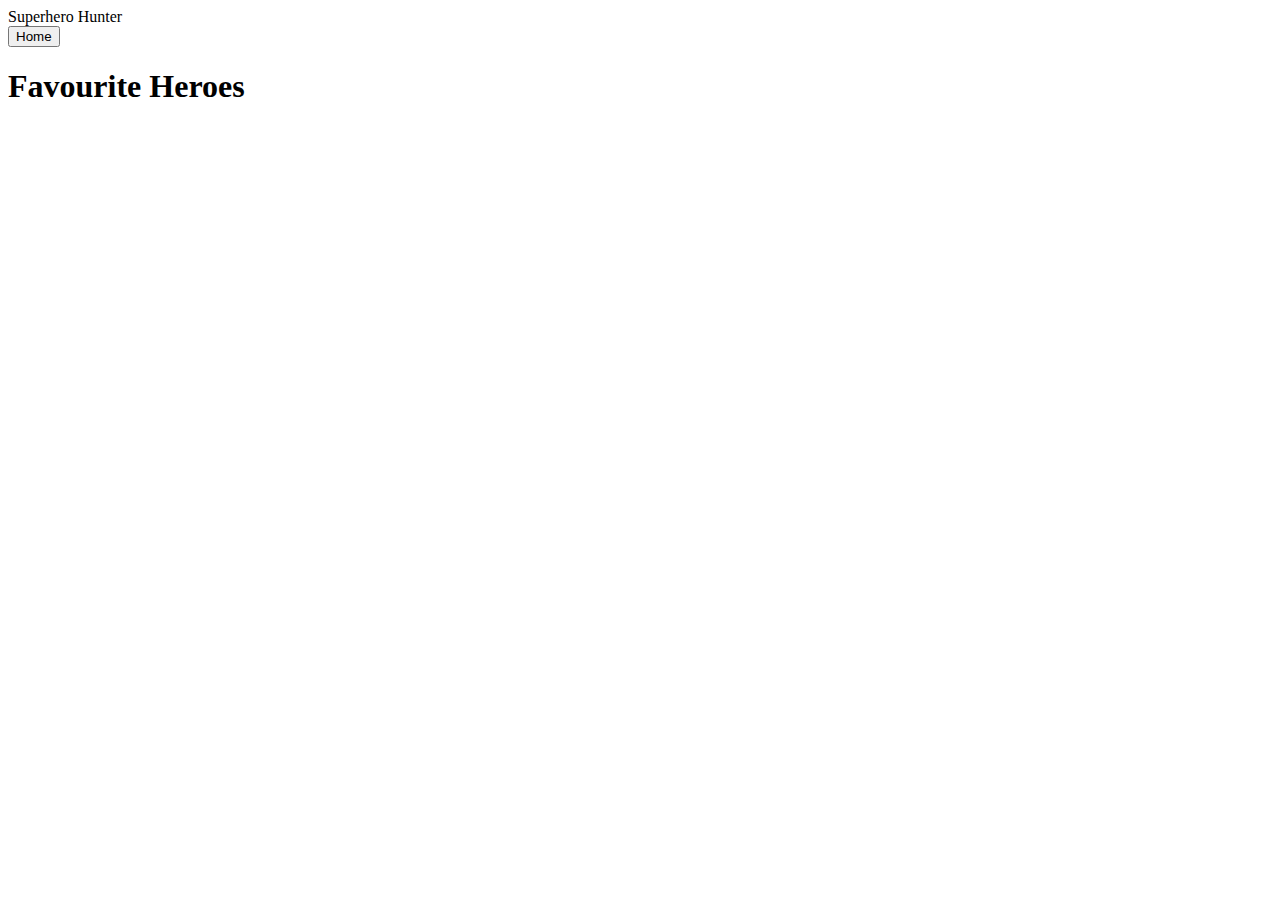
==== favourites.html @ 5170c8f3 "create favourites.html" ====
<!DOCTYPE html>
<html lang="en">

<head>
    <meta charset="UTF-8">
    <meta http-equiv="X-UA-Compatible" content="IE=edge">
    <meta name="viewport" content="width=device-width, initial-scale=1.0">
    <title>Favourite Superheroes</title>

    <!-- linking Local css -->
    <link rel="stylesheet" type="text/css" href="./favourites.css" />

</head>

<body>

    <!-- navbar -->
    <div class="nav">

        <span id="app-title">Superhero Hunter</span>
        <div>
            <button class="nav-btn" onclick="window.location.href='index.html'">
                Home
            </button>
        </div>

    </div>

    <main>
        <h1>Favourite Heroes</h1>
        <div id="favourites-container"></div>
    </main>

    <!-- local JavaScript -->
    <script type="text/javascript" src="./favourites.js"></script>

</body>

</html>
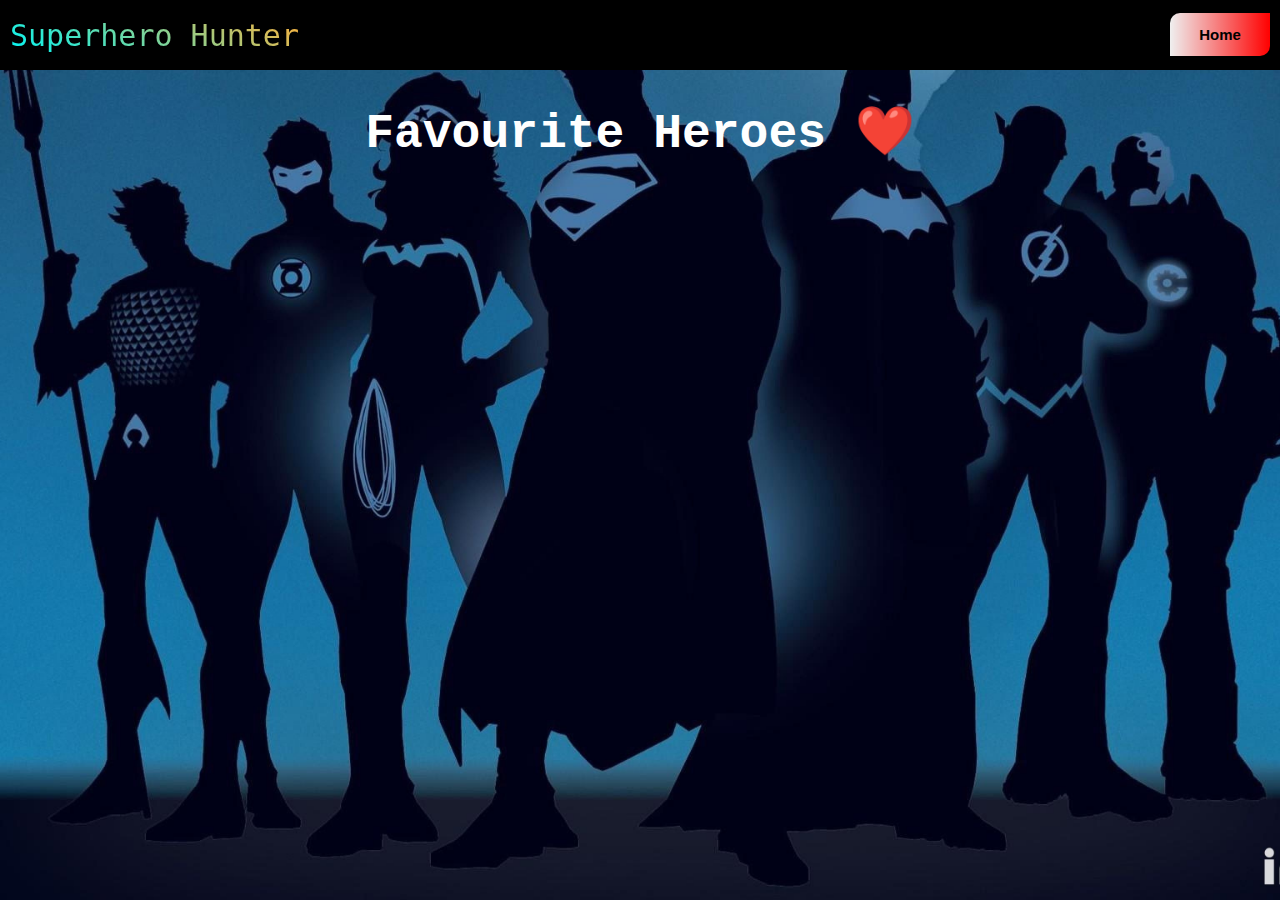
==== commit 8f3fbd52: "adding style to hero.html and favourites.html" ====
--- a/favourites.html
+++ b/favourites.html
@@ -27,9 +27,14 @@
     </div>
 
     <main>
-        <h1>Favourite Heroes</h1>
+        <h1>Favourite Heroes ❤️</h1>
         <div id="favourites-container"></div>
     </main>
+
+    <!-- image-container -->
+    <div id="image-container">
+        
+    </div>
 
     <!-- local JavaScript -->
     <script type="text/javascript" src="./favourites.js"></script>
--- a/favourites.css
+++ b/favourites.css
@@ -0,0 +1,110 @@
+
+body{
+    margin: 0;
+}
+
+/* image-container */
+#image-container{
+    /* background: url("https://www.teahub.io/photos/full/87-873355_marvel-superheroes-wallpaper-4k.jpg") no-repeat center center/cover; */
+    background: url("./img/fav.jpg") no-repeat center center/cover;
+    position: absolute;
+    top: 0px;
+    left: 0px;
+    height: 100%;
+    width: 100%;
+    z-index: -1;
+    box-sizing: border-box;
+}
+/* styling navbar */
+.nav{
+    background-color: black;
+    height: 70px;
+    padding: 10px;
+    box-sizing: border-box;
+    display: flex;
+    justify-content: space-between;
+    align-items: center;
+}
+
+/* App-title */
+#app-title {
+    font-size: 30px;
+    background: -webkit-linear-gradient(60deg, #00f6f6, #FFB03A);
+    -webkit-background-clip: text;
+    -webkit-text-fill-color: transparent;
+    font-family: monospace;
+}
+
+/* styling buttons */
+.nav-btn {
+    background-image: linear-gradient(to right, rgba(255,0,0,0), rgba(255,0,0,1));;
+    height: 43px;
+    width: 100px;
+    color:black;
+    font-weight: bold;
+    border: none;
+    font-size: 15px;
+    border-bottom-right-radius: 10px;
+    border-top-left-radius: 10px;
+    position: relative;
+    top: -1px;
+    cursor: pointer;
+  }
+
+  /* Main */
+  main {
+    text-align: center;
+  }
+  
+  h1 {
+      color: white;
+    font-size: 3rem;
+    font-family: "Courier New", Courier, monospace;
+  }
+
+  /* favourites-container */
+  /* #favourites-container {
+    position: absolute;
+    background: #fff;
+    width: 99%;
+    height: 70%;
+    box-sizing: border-box;
+    top: 27%;
+    border-bottom-left-radius: 5px;
+    border-bottom-right-radius: 5px;
+    z-index: 100;
+    overflow: auto;
+  } */
+
+  .fav-item .hero-info {
+    display: flex;
+    flex-direction: column;
+    justify-content: space-between;
+    background: wheat;
+  }
+  .fav-item .hero-info button {
+    margin: 20px 10px;
+    background: #21ba45;
+    color: #fff;
+    font-weight: 600;
+    font-size: 14px;
+    border: none;
+    padding: 9px 0;
+    border-radius: 4px;
+    padding: 5px;
+  }
+  .fav-item {
+    display: flex;
+    margin-bottom: 10px;
+    border: 1px solid lightgray;
+    background-color: #fff3dc;
+  }
+  .fav-item img {
+    height: 150px;
+    width: 100px;
+  }
+  .fav-item > div span {
+    font-size: 20px;
+    padding: 10px;
+    font-weight: 600;
+  }